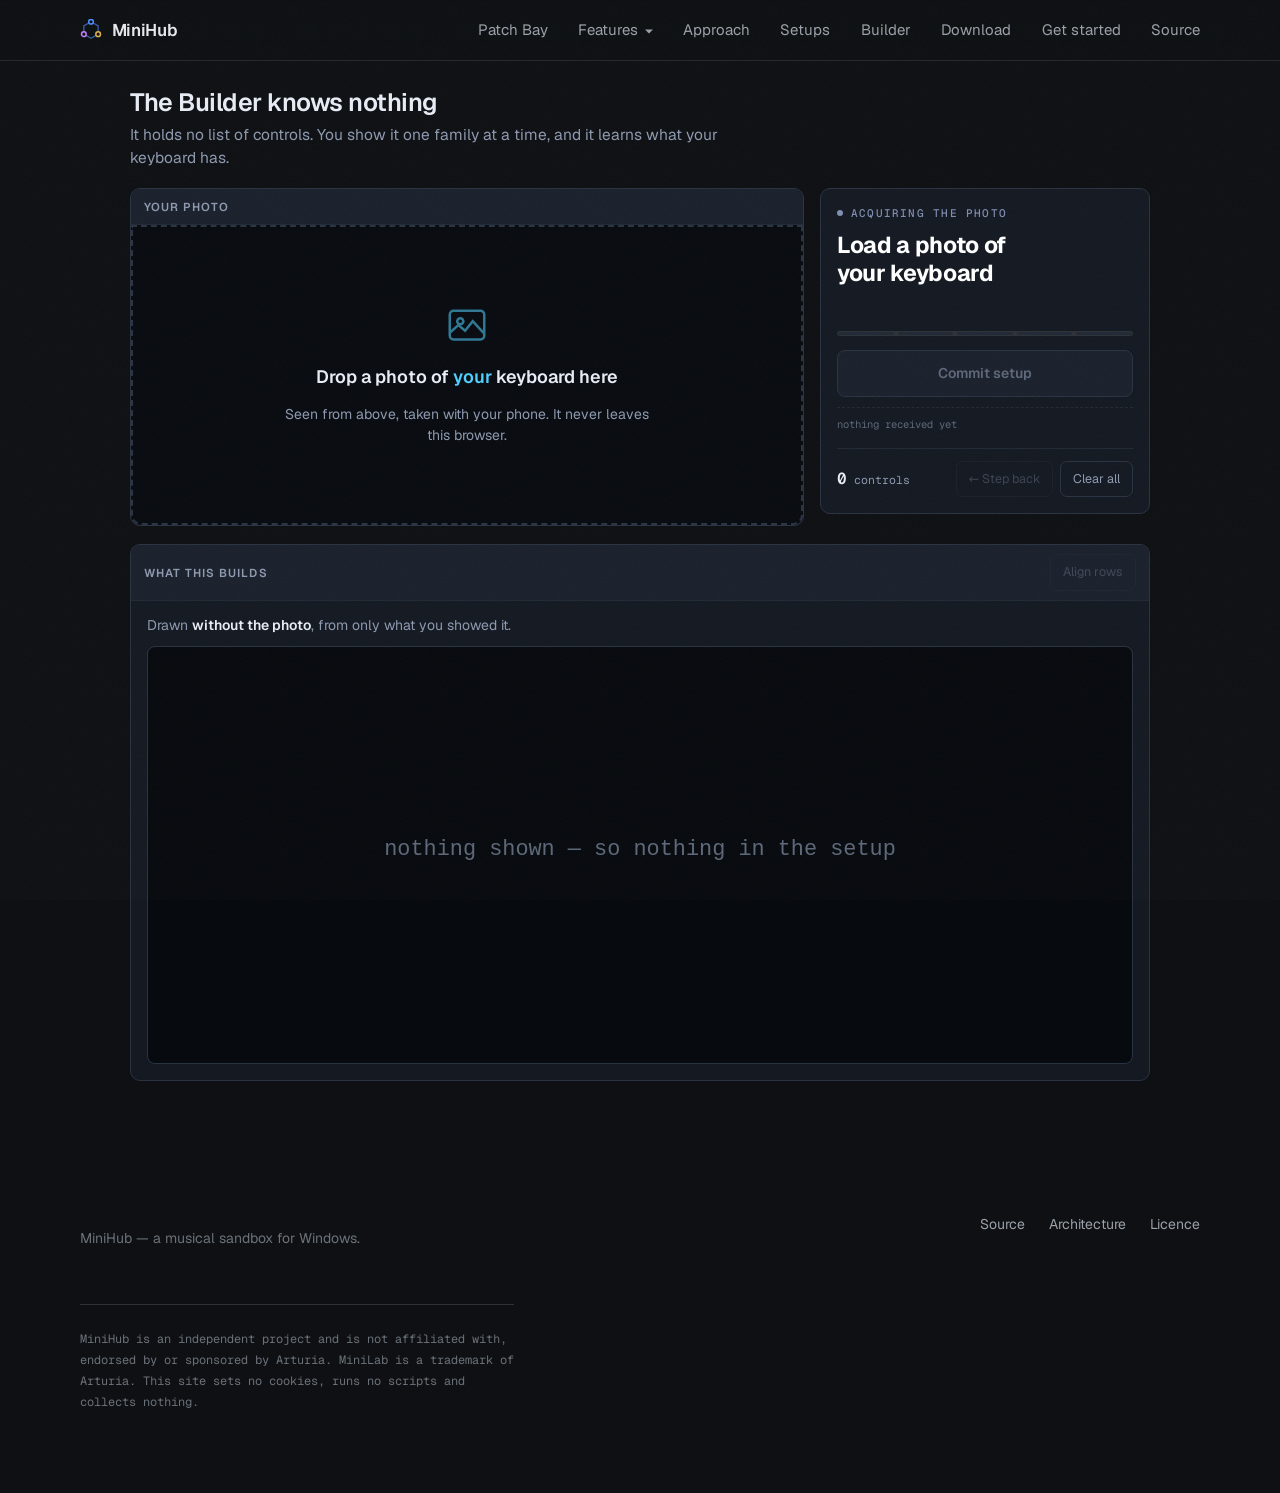
==== builder/index.html @ 76ac4561 "Features opens a menu of the parts it names The nav said Features and led to the grid, from which th" ====
<!DOCTYPE html>
<html lang="en">
<head>
<meta charset="utf-8">
<meta name="viewport" content="width=device-width, initial-scale=1">
<title>MiniHub — Controller Builder</title>
<meta name="description" content="Map your MIDI controller in the browser: show it one family of controls at a time, place them on a photo of your own keyboard, and download the profile MiniHub reads.">
<meta http-equiv="Content-Security-Policy" content="default-src 'self'; img-src 'self' data: blob:; font-src 'self'; style-src 'self'; script-src 'self'; base-uri 'none'; form-action 'none'; frame-ancestors 'none'">
<meta name="color-scheme" content="dark">
<meta name="theme-color" content="#0e1013">
<link rel="icon" href="/favicon.svg" type="image/svg+xml">
<link rel="preload" href="/fonts/geist-latin.woff2" as="font" type="font/woff2" crossorigin>
<link rel="preload" href="/fonts/geist-mono-latin.woff2" as="font" type="font/woff2" crossorigin>
<link rel="stylesheet" href="/styles/site.css">
</head>
<body>

<header class="topbar">
  <div class="wrap">
    <a class="brand" href="/">
      <svg width="22" height="22" viewBox="0 0 32 32" aria-hidden="true">
        <path d="M16 4 26.4 10 26.4 22 16 28 5.6 22 5.6 10Z" fill="none" stroke="#3a5a9f" stroke-width="2" stroke-linejoin="round"/>
        <circle cx="16" cy="4" r="3.4" fill="#0e1013" stroke="#4f8cff" stroke-width="2.2"/>
        <circle cx="26.4" cy="22" r="3.4" fill="#0e1013" stroke="#e0b04c" stroke-width="2.2"/>
        <circle cx="5.6" cy="22" r="3.4" fill="#0e1013" stroke="#c77dff" stroke-width="2.2"/>
      </svg>
      MiniHub
    </a>
    <nav class="nav">
      <a href="/#patch-bay">Patch Bay</a>
      <span class="nav-drop optional">
        <a href="/#features" class="nav-drop-label">Features</a>
        <span class="nav-drop-menu">
          <a href="/#patch-bay">Patch Bay</a>
          <a href="/#learning">Control learning</a>
          <a href="/#arpeggiator">Arpeggiator</a>
          <a href="/#sequencer">Sequencer</a>
          <a href="/#one-ring">One Ring</a>
        </span>
      </span>
      <a href="/#approach" class="optional">Approach</a>
      <a href="/setups/">Setups</a>
      <a href="/builder/">Builder</a>
      <a href="/#download">Download</a>
      <a href="/#getting-started">Get started</a>
      <a href="https://github.com/DavidfromMonaco/minihub">Source</a>
    </nav>
  </div>
</header>

<main>

<div class="builder">
  <div>
    <h1>The Builder knows nothing</h1>
    <p class="lede">It holds no list of controls. You show it one family at a time, and it learns what your keyboard has.</p>
  </div>

  <div class="cols">
    <div class="card">
      <div class="card-h">
        <h2>Your photo</h2>
        <button id="change" hidden>Change photo</button>
      </div>
      <input type="file" id="pick" accept="image/*">
      <div class="drop" id="drop">
        <svg width="46" height="46" viewBox="0 0 24 24" fill="none" stroke="#4fd1ff" stroke-width="1.3">
          <rect x="3" y="4" width="18" height="15" rx="2"/><circle cx="8.5" cy="9.5" r="1.6"/>
          <path d="M3 15.5l4.5-4 3.5 3 4-5 6 6.5"/>
        </svg>
        <b>Drop a photo of <em>your</em> keyboard here</b>
        <span>Seen from above, taken with your phone. It never leaves this browser.</span>
      </div>
      <div class="scene" id="scene" hidden>
        <img id="photo" alt="Your controller, seen from above">
        <svg class="ov" id="ov" preserveAspectRatio="none"></svg>
      </div>
    </div>

    <div class="card panel">
      <p class="why" id="why">acquiring the photo</p>
      <div class="say" id="say">Load a photo of your keyboard</div>
      <div class="heard" id="heard">&nbsp;</div>
      <div class="steps" id="steps"></div>
      <div class="next" id="next" hidden>
        <button class="go" id="go"></button>
        <button class="mute" id="mute" title="A control that transmits nothing — Oct+, a local function">+ silent</button>
      </div>
      <div class="who" id="who">
        <div class="device" id="device"></div>
        <button id="edit" class="edit">Edit device details</button>
        <div class="fix" id="fix" hidden>
          <label for="vendor">manufacturer</label>
          <input id="vendor" placeholder="Arturia" autocomplete="off">
          <label for="model">model</label>
          <input id="model" placeholder="MiniLab 3" autocomplete="off">
        </div>
        <label for="author">your nickname <span id="authorWhy">— so people can find your other setups</span></label>
        <input id="author" placeholder="anything you like" autocomplete="off">
      </div>
      <button class="commit" id="commit" disabled>Commit setup</button>
      <div class="raw" id="raw">nothing received yet</div>
      <div class="foot">
        <span class="cnt"><b id="n">0</b> controls</span>
        <span class="acts">
          <button id="back" disabled>← Step back</button>
          <button id="reset">Clear all</button>
        </span>
      </div>
    </div>
  </div>

  <div class="card panel">
    <div class="card-h flush">
      <h2>What this builds</h2>
      <button id="align" aria-pressed="false" disabled>Align rows</button>
    </div>
    <p class="note">Drawn <b>without the photo</b>, from only what you showed it.
      <span id="alignNote"></span></p>
    <svg id="bp" viewBox="0 0 520 220"></svg>
  </div>
</div>

</main>

<footer class="site-footer">
  <div class="wrap">
    <div class="footer-grid">
      <p>MiniHub — a musical sandbox for Windows.</p>
      <ul class="footer-links">
        <li><a href="https://github.com/DavidfromMonaco/minihub">Source</a></li>
        <li><a href="https://github.com/DavidfromMonaco/minihub/blob/master/ARCHITECTURE.md">Architecture</a></li>
        <li><a href="https://github.com/DavidfromMonaco/minihub/blob/master/LICENSE">Licence</a></li>
      </ul>
    </div>
    <p class="disclaimer">
      MiniHub is an independent project and is not affiliated with, endorsed by or
      sponsored by Arturia. MiniLab is a trademark of Arturia. This site sets no
      cookies, runs no scripts and collects nothing.
    </p>
  </div>
</footer>

<script src="/builder/builder.js"></script>
</body>
</html>
---- styles/site.css ----
/* ==========================================================================
   MiniHub — site public
   Feuille unique, ecrite a la main. Aucune etape de build, aucune dependance,
   aucune ressource distante : la CSP du site est `default-src 'self'`, donc
   tout ce que la page charge vit dans ce depot.

   La palette n'est pas inventee ici. Elle est reprise de
   src/renderer/styles/base.css dans le depot de l'application, pour que le
   site et le logiciel soient la meme chose vue de deux endroits.
   ========================================================================== */

/* --- Polices auto-hebergees. Variables, un seul fichier par sous-ensemble. - */

@font-face {
  font-family: "Geist";
  font-style: normal;
  font-weight: 100 900;
  font-display: swap;
  src: url("../fonts/geist-latin-ext.woff2") format("woff2");
  unicode-range: U+0100-02BA, U+02BD-02C5, U+02C7-02CC, U+02CE-02D7,
    U+02DD-02FF, U+0304, U+0308, U+0329, U+1D00-1DBF, U+1E00-1E9F,
    U+1EF2-1EFF, U+2020, U+20A0-20AB, U+20AD-20C0, U+2113, U+2C60-2C7F,
    U+A720-A7FF;
}
@font-face {
  font-family: "Geist";
  font-style: normal;
  font-weight: 100 900;
  font-display: swap;
  src: url("../fonts/geist-latin.woff2") format("woff2");
  unicode-range: U+0000-00FF, U+0131, U+0152-0153, U+02BB-02BC, U+02C6,
    U+02DA, U+02DC, U+0304, U+0308, U+0329, U+2000-206F, U+20AC, U+2122,
    U+2191, U+2193, U+2212, U+2215, U+FEFF, U+FFFD;
}
@font-face {
  font-family: "Geist Mono";
  font-style: normal;
  font-weight: 100 900;
  font-display: swap;
  src: url("../fonts/geist-mono-latin-ext.woff2") format("woff2");
  unicode-range: U+0100-02BA, U+02BD-02C5, U+02C7-02CC, U+02CE-02D7,
    U+02DD-02FF, U+0304, U+0308, U+0329, U+1D00-1DBF, U+1E00-1E9F,
    U+1EF2-1EFF, U+2020, U+20A0-20AB, U+20AD-20C0, U+2113, U+2C60-2C7F,
    U+A720-A7FF;
}
@font-face {
  font-family: "Geist Mono";
  font-style: normal;
  font-weight: 100 900;
  font-display: swap;
  src: url("../fonts/geist-mono-latin.woff2") format("woff2");
  unicode-range: U+0000-00FF, U+0131, U+0152-0153, U+02BB-02BC, U+02C6,
    U+02DA, U+02DC, U+0304, U+0308, U+0329, U+2000-206F, U+20AC, U+2122,
    U+2191, U+2193, U+2212, U+2215, U+FEFF, U+FFFD;
}

/* --- Jetons ------------------------------------------------------------- */

:root {
  /* Surfaces. --ground est propre au site : un cran sous le fond de l'app,
     pour que les captures s'y posent en relief au lieu de s'y fondre. */
  --ground: #0e1013;
  --app: #191b1e;
  --raised: #1f2226;
  --panel: #23262b;
  --border: #2e3238;
  --border-strong: #3a3f46;

  --text: #e6e8eb;
  --dim: #9aa1a9;
  --faint: #6b727a;

  /* Les trois types de port. Ce ne sont pas des couleurs decoratives :
     ce sont les trois types de cable du Patch Bay. */
  --midi: #4f8cff;
  --audio: #e0b04c;
  --control: #c77dff;
  --accent: var(--midi);

  --sans: "Geist", "Segoe UI", system-ui, -apple-system, sans-serif;
  --mono: "Geist Mono", ui-monospace, "Cascadia Mono", Consolas, monospace;

  /* Le reglage du fond de heros. A 0.40 l'image etait sure partout, mais on
     ne voyait plus rien : le fond devenait un degrade noir, et l'image que
     l'auteur a choisie ne servait a rien.
     Le voile de .hero::after est donc devenu directionnel — opaque a gauche
     ou vit le texte, transparent a droite ou l'image respire. Cela permet de
     remonter la luminosite sans perdre le contraste : sous le texte, le pixel
     le plus clair (120/255 a 0.55) retombe a ~49/255 une fois voile, ce qui
     tient le seuil AA de 4,5:1 pour le paragraphe. */
  --hero-brightness: 0.55;
  --hero-saturate: 0.95;

  --measure: 62ch;
  --gutter: clamp(1.25rem, 4vw, 3rem);
  --radius: 14px;
}

*, *::before, *::after { box-sizing: border-box; }

html { scroll-behavior: smooth; }
@media (prefers-reduced-motion: reduce) {
  html { scroll-behavior: auto; }
  *, *::before, *::after {
    animation-duration: 0.01ms !important;
    transition-duration: 0.01ms !important;
  }
}

body {
  margin: 0;
  background: var(--ground);
  color: var(--text);
  font-family: var(--sans);
  font-size: 16px;
  line-height: 1.65;
  -webkit-font-smoothing: antialiased;
  text-rendering: optimizeLegibility;
}

/* Grain. Sans lui, les longs degrades sombres montrent des bandes sur les
   dalles OLED et les ecrans 8 bits. Genere en ligne : aucun fichier. */
body::after {
  content: "";
  position: fixed;
  inset: 0;
  z-index: 90;
  pointer-events: none;
  opacity: 0.035;
  background-image: url("data:image/svg+xml,%3Csvg xmlns='http://www.w3.org/2000/svg' width='160' height='160'%3E%3Cfilter id='n'%3E%3CfeTurbulence type='fractalNoise' baseFrequency='0.8' numOctaves='3' stitchTiles='stitch'/%3E%3C/filter%3E%3Crect width='160' height='160' filter='url(%23n)'/%3E%3C/svg%3E");
}

.wrap {
  width: 100%;
  max-width: 76rem;
  margin-inline: auto;
  padding-inline: var(--gutter);
}

:where(a):focus-visible,
:where(button):focus-visible {
  outline: 2px solid var(--accent);
  outline-offset: 3px;
  border-radius: 4px;
}

/* --- Elements partages -------------------------------------------------- */

.eyebrow {
  margin: 0;
  font-family: var(--mono);
  font-size: 0.72rem;
  font-weight: 500;
  letter-spacing: 0.18em;
  text-transform: uppercase;
  color: var(--faint);
}

h1, h2, h3 {
  font-weight: 600;
  letter-spacing: -0.024em;
  text-wrap: balance;
  margin: 0;
}

.lede {
  margin: 0;
  max-width: var(--measure);
  color: var(--dim);
  font-size: clamp(1rem, 1.4vw, 1.125rem);
}

/* La pastille de port : un anneau, pas un disque — comme les ports du
   Patch Bay, ou la forme porte le type autant que la couleur. */
.port {
  display: inline-block;
  inline-size: 10px;
  block-size: 10px;
  flex: none;
  border-radius: 50%;
  border: 2px solid currentColor;
  box-shadow: 0 0 8px -1px currentColor;
}
.is-midi { color: var(--midi); }
.is-audio { color: var(--audio); }
.is-control { color: var(--control); }

/* --- Barre de navigation ------------------------------------------------ */

.topbar {
  position: sticky;
  top: 0;
  z-index: 50;
  background: color-mix(in srgb, var(--ground) 88%, transparent);
  backdrop-filter: blur(12px);
  border-block-end: 1px solid color-mix(in srgb, var(--border) 70%, transparent);
}
.topbar .wrap {
  display: flex;
  align-items: center;
  justify-content: space-between;
  gap: 1.5rem;
  min-block-size: 3.75rem;
}
.brand {
  display: inline-flex;
  align-items: center;
  gap: 0.6rem;
  font-weight: 600;
  font-size: 1.0625rem;
  letter-spacing: -0.02em;
  color: var(--text);
  text-decoration: none;
}
.brand svg { display: block; }
.nav {
  display: flex;
  align-items: center;
  gap: clamp(1rem, 2.5vw, 1.9rem);
  font-size: 0.9375rem;
}
.nav a {
  color: var(--dim);
  text-decoration: none;
  transition: color 0.15s ease;
}
.nav a:hover { color: var(--text); }

/* Le menu des parties, sous Features. La page interdit le script
   (`script-src 'none'`), donc il s'ouvre au survol et au clavier
   (`:focus-within`), jamais par un gestionnaire. Le lien reste un lien : un
   clic mene toujours a la vue d'ensemble. */
.nav-drop {
  position: relative;
  display: inline-flex;
  align-items: center;
}
.nav-drop-label::after {
  content: "";
  display: inline-block;
  margin-inline-start: 0.42rem;
  border: 0.26rem solid transparent;
  border-block-start-color: currentColor;
  translate: 0 0.15rem;
}
.nav-drop-menu {
  position: absolute;
  inset-block-start: calc(100% + 0.6rem);
  inset-inline-start: 50%;
  display: grid;
  gap: 0.1rem;
  min-inline-size: 11rem;
  padding: 0.45rem;
  background: var(--ground);
  border: 1px solid var(--border);
  border-radius: var(--radius);
  box-shadow: 0 1.2rem 2.4rem rgb(0 0 0 / 0.5);
  opacity: 0;
  visibility: hidden;
  translate: -50% -0.35rem;
  transition: opacity 0.14s ease, translate 0.14s ease, visibility 0s linear 0.14s;
}
/* La bande transparente entre le lien et le panneau : sans elle, descendre la
   souris traverse un vide et le menu se referme sous le doigt. */
.nav-drop-menu::before {
  content: "";
  position: absolute;
  inset-block-end: 100%;
  inset-inline: 0;
  block-size: 0.7rem;
}
.nav-drop:hover .nav-drop-menu,
.nav-drop:focus-within .nav-drop-menu {
  opacity: 1;
  visibility: visible;
  translate: -50% 0;
  transition-delay: 0s;
}
.nav-drop-menu a {
  padding: 0.4rem 0.6rem;
  border-radius: calc(var(--radius) - 0.2rem);
  white-space: nowrap;
}
.nav-drop-menu a:hover,
.nav-drop-menu a:focus-visible {
  color: var(--text);
  background: color-mix(in srgb, var(--text) 9%, transparent);
}
@media (prefers-reduced-motion: reduce) {
  .nav-drop-menu { transition: none; }
}
@media (max-width: 640px) {
  .nav .optional { display: none; }
}

/* --- Heros -------------------------------------------------------------- */

.hero {
  position: relative;
  isolation: isolate;
  overflow: hidden;
  padding-block: clamp(4.5rem, 13vw, 9.5rem) clamp(4rem, 11vw, 8rem);
  border-block-end: 1px solid var(--border);
}
.hero::before {
  content: "";
  position: absolute;
  inset: 0;
  z-index: -2;
  background-image: url("../img/hero.jpg");
  background-image: image-set(
    url("../img/hero.avif") type("image/avif"),
    url("../img/hero.jpg") type("image/jpeg")
  );
  background-size: cover;
  background-position: center 40%;
  filter: brightness(var(--hero-brightness)) saturate(var(--hero-saturate));
}
.hero::after {
  content: "";
  position: absolute;
  inset: 0;
  z-index: -1;
  background:
    linear-gradient(to right,
      color-mix(in srgb, var(--ground) 93%, transparent) 0%,
      color-mix(in srgb, var(--ground) 85%, transparent) 50%,
      color-mix(in srgb, var(--ground) 60%, transparent) 68%,
      color-mix(in srgb, var(--ground) 12%, transparent) 88%,
      transparent 100%),
    linear-gradient(to bottom,
      color-mix(in srgb, var(--ground) 55%, transparent) 0%,
      transparent 26%,
      color-mix(in srgb, var(--ground) 78%, transparent) 88%,
      var(--ground) 100%);
}
.hero .wrap {
  display: grid;
  gap: 1.5rem;
  justify-items: start;
}
/* 13ch, pas 15 : « Your signal. » fait 12 caracteres, donc chaque phrase
   prend sa ligne et les trois beats de l'accroche s'empilent. A 15ch la
   coupure tombait apres « Your », qui restait orpheline en fin de ligne.
   L'unite ch suit la taille de police, donc l'empilement tient a toutes les
   largeurs d'ecran. */
.hero h1 {
  font-size: clamp(2.4rem, 6.2vw, 4.6rem);
  line-height: 1.04;
  max-width: 13ch;
  text-wrap: pretty;
}

/* Les trois mots portent les trois types de cable, dans l'ordre ou le signal
   les traverse : ce que tu joues arrive en MIDI, ce que tu entends ressort en
   audio, et la facon dont tu le plies passe par les liens control. La couleur
   n'est pas decorative — elle dit la meme chose que la legende du Patch Bay
   plus bas dans la page.
   Le halo reprend celui des pastilles de port (box-shadow 0 0 8px), assez
   faible pour ne pas baver sur un titre de 4,6rem. */
/* Chaque temps de l'accroche est insecable. Sans ca, 13ch laissait la coupure
   tomber apres « Your », qui restait orpheline en fin de ligne — la pire des
   trois mises en page possibles pour une phrase a trois temps. */
.hero h1 .beat { white-space: nowrap; }

.hero h1 .w-midi,
.hero h1 .w-audio,
.hero h1 .w-control {
  text-shadow: 0 0 38px color-mix(in srgb, currentColor 30%, transparent);
}
.hero h1 .w-midi { color: var(--midi); }
.hero h1 .w-audio { color: var(--audio); }
.hero h1 .w-control { color: var(--control); }
.hero .lede {
  font-size: clamp(1.0625rem, 1.6vw, 1.25rem);
  max-width: 52ch;
}
.hero .lede em {
  font-style: normal;
  color: var(--text);
}

.actions {
  display: flex;
  flex-wrap: wrap;
  align-items: center;
  gap: 1rem 1.5rem;
  margin-block-start: 0.5rem;
}
.btn {
  display: inline-block;
  padding: 0.7rem 1.3rem;
  border-radius: 9px;
  background: var(--accent);
  color: #08121f;
  font-weight: 600;
  font-size: 0.9375rem;
  letter-spacing: -0.005em;
  text-decoration: none;
  transition: filter 0.15s ease;
}
.btn:hover { filter: brightness(1.12); }
.btn-quiet {
  color: var(--dim);
  font-size: 0.9375rem;
  text-decoration: none;
  border-block-end: 1px solid var(--border-strong);
  padding-block-end: 2px;
  transition: color 0.15s ease, border-color 0.15s ease;
}
.btn-quiet:hover { color: var(--text); border-block-end-color: var(--accent); }

.status-pill {
  display: inline-flex;
  align-items: center;
  gap: 0.55rem;
  margin-block-start: 0.75rem;
  padding: 0.35rem 0.85rem 0.35rem 0.7rem;
  border: 1px solid var(--border-strong);
  border-radius: 999px;
  background: color-mix(in srgb, var(--app) 75%, transparent);
  font-family: var(--mono);
  font-size: 0.72rem;
  letter-spacing: 0.08em;
  text-transform: uppercase;
  color: var(--dim);
}

/* --- Sections ----------------------------------------------------------- */

.section {
  padding-block: clamp(3.5rem, 9vw, 6.5rem);
  border-block-end: 1px solid var(--border);
}
.section-head {
  display: grid;
  gap: 0.9rem;
  max-width: var(--measure);
  margin-block-end: clamp(2rem, 4vw, 3rem);
}
.section-head h2 {
  font-size: clamp(1.65rem, 3.4vw, 2.5rem);
  line-height: 1.1;
}

/* --- Cadre de capture --------------------------------------------------- */

/* Une capture d'ecran n'est pas une illustration : c'est un ecran. Le cadre
   le dit, et l'aplat au fond de l'app (#191b1e) evite le halo blanc. */
.screen {
  border: 1px solid var(--border);
  border-radius: var(--radius);
  background: var(--app);
  padding: clamp(0.5rem, 1.5vw, 1rem);
  box-shadow: inset 0 1px 0 rgb(255 255 255 / 0.045),
    0 30px 60px -45px rgb(0 0 0 / 0.9);
  overflow-x: auto;
}
.screen img {
  display: block;
  inline-size: 100%;
  min-inline-size: 34rem;
  block-size: auto;
  border-radius: calc(var(--radius) - 6px);
}
.caption {
  margin: 0.9rem 0 0;
  font-family: var(--mono);
  font-size: 0.75rem;
  letter-spacing: 0.05em;
  color: var(--faint);
}

.legend {
  display: flex;
  flex-wrap: wrap;
  gap: 0.6rem 1.75rem;
  margin: 1.5rem 0 0;
  padding: 0;
  list-style: none;
  font-family: var(--mono);
  font-size: 0.75rem;
  letter-spacing: 0.1em;
  text-transform: uppercase;
  color: var(--dim);
}
.legend li { display: inline-flex; align-items: center; gap: 0.55rem; }

/* --- Grille de fonctions ------------------------------------------------ */

.features {
  display: grid;
  grid-template-columns: repeat(auto-fit, minmax(min(100%, 19rem), 1fr));
  gap: 1px;
  background: var(--border);
  border: 1px solid var(--border);
  border-radius: var(--radius);
  overflow: hidden;
}
.feature {
  display: grid;
  align-content: start;
  gap: 0.7rem;
  padding: clamp(1.4rem, 3vw, 2rem);
  background: var(--ground);
}
/* Sept fiches dans une grille de trois : la septieme tient la rangee entiere.
   Sans cela deux cellules restent vides, et une cellule vide laisse voir le
   fond de la grille -- qui est la couleur des filets, donc un rectangle gris.
   Une fiche large a la place, qui prend a partir de 60rem le rythme de la liste
   des refus : l'intitule a gauche, la phrase a droite. */
.feature-full {
  grid-column: 1 / -1;
}
@media (min-width: 60rem) {
  .feature-full {
    grid-template-columns: minmax(0, 15rem) minmax(0, 1fr);
    column-gap: clamp(1.5rem, 4vw, 3rem);
  }
  .feature-full .feature-tag { grid-column: 1; grid-row: 1; }
  .feature-full h3 { grid-column: 1; grid-row: 2; }
  .feature-full p { grid-column: 2; grid-row: 1 / span 2; align-self: center; }
}
.feature-tag {
  display: inline-flex;
  align-items: center;
  gap: 0.5rem;
  font-family: var(--mono);
  font-size: 0.68rem;
  letter-spacing: 0.16em;
  text-transform: uppercase;
  color: var(--faint);
}
.feature h3 {
  font-size: 1.125rem;
  letter-spacing: -0.015em;
}
.feature p {
  margin: 0;
  color: var(--dim);
  font-size: 0.9375rem;
}

/* --- Le parti pris : une liste de refus --------------------------------- */

.refusals {
  display: grid;
  gap: 0;
  margin: 0;
  padding: 0;
  border-block-start: 1px solid var(--border);
}
.refusals > div {
  display: grid;
  grid-template-columns: minmax(0, 15rem) minmax(0, 1fr);
  gap: 0.4rem clamp(1.5rem, 4vw, 3rem);
  padding-block: clamp(1.1rem, 2.4vw, 1.6rem);
  border-block-end: 1px solid var(--border);
}
.refusals dt {
  font-weight: 600;
  font-size: 1.0625rem;
  letter-spacing: -0.015em;
}
.refusals dd {
  margin: 0;
  color: var(--dim);
  max-width: 54ch;
}
.refusals code {
  font-family: var(--mono);
  font-size: 0.875em;
  color: var(--text);
}
@media (max-width: 720px) {
  .refusals > div { grid-template-columns: minmax(0, 1fr); }
}

/* --- Releve d'etat ------------------------------------------------------ */

.state {
  display: grid;
  grid-template-columns: repeat(auto-fit, minmax(min(100%, 13rem), 1fr));
  gap: 1px;
  margin-block-start: clamp(2rem, 4vw, 3rem);
  background: var(--border);
  border: 1px solid var(--border);
  border-radius: var(--radius);
  overflow: hidden;
}
.state div {
  display: grid;
  gap: 0.3rem;
  padding: 1.25rem clamp(1.1rem, 2.5vw, 1.6rem);
  background: var(--app);
}
.state dt {
  font-family: var(--mono);
  font-size: 0.68rem;
  letter-spacing: 0.16em;
  text-transform: uppercase;
  color: var(--faint);
}
.state dd {
  margin: 0;
  font-family: var(--mono);
  font-size: 1.35rem;
  font-weight: 500;
  font-variant-numeric: tabular-nums;
  color: var(--text);
}
.state dd small {
  display: block;
  font-size: 0.72rem;
  font-weight: 400;
  letter-spacing: 0.04em;
  color: var(--dim);
}

/* --- Pied de page ------------------------------------------------------- */

.site-footer {
  padding-block: clamp(3rem, 7vw, 4.5rem) clamp(3.5rem, 8vw, 5rem);
  color: var(--faint);
  font-size: 0.875rem;
}
.footer-grid {
  display: flex;
  flex-wrap: wrap;
  justify-content: space-between;
  gap: 2rem;
}
.footer-links {
  display: flex;
  flex-wrap: wrap;
  gap: 0.5rem 1.5rem;
  margin: 0;
  padding: 0;
  list-style: none;
}
.footer-links a { color: var(--dim); text-decoration: none; }
.footer-links a:hover { color: var(--text); }
.disclaimer {
  margin: 2.5rem 0 0;
  padding-block-start: 1.5rem;
  border-block-start: 1px solid var(--border);
  max-width: var(--measure);
  font-family: var(--mono);
  font-size: 0.75rem;
  line-height: 1.75;
}

/* --- La page des setups ------------------------------------------------- */

/* Vocabulaire de la coquille, pas de facade : ces cartes sont des documents,
   et le seul dessin qu'elles portent vient du fichier qu'elles decrivent. */

.recognise {
  margin-block-start: 2rem;
  padding: clamp(1.25rem, 3vw, 2rem);
  border: 1px solid var(--border);
  border-radius: var(--radius);
  background: var(--app);
}
.recognise-state {
  margin: 0;
  max-width: var(--measure);
  color: var(--dim);
  font-size: 1.0625rem;
}
.recognise-state strong { color: var(--text); font-weight: 600; }
.recognise-state code {
  font-family: var(--mono);
  font-size: 0.875em;
  color: var(--text);
}
.recognise-state a { color: var(--accent); }
.recognise-actions { margin: 1.25rem 0 0; }
.recognise .caption { margin-block-start: 0.9rem; }

.setups {
  display: grid;
  grid-template-columns: repeat(auto-fit, minmax(min(26rem, 100%), 1fr));
  gap: clamp(1rem, 2vw, 1.5rem);
  align-items: start;
}

.setup {
  display: flex;
  flex-direction: column;
  gap: 1rem;
  padding: clamp(1rem, 2.2vw, 1.5rem);
  border: 1px solid var(--border);
  border-radius: var(--radius);
  background: var(--raised);
}
/* Reconnu : l'accent est le meme bleu que le cable MIDI, parce que c'est le
   port MIDI qui vient de repondre. */
.setup.is-match {
  border-color: var(--midi);
  box-shadow: 0 0 0 1px var(--midi) inset;
}
.setup-head {
  display: flex;
  justify-content: space-between;
  align-items: start;
  gap: 1rem;
}
.setup-head h3 {
  margin: 0;
  font-size: 1.25rem;
  letter-spacing: -0.01em;
}
.setup-id {
  margin: 0.35rem 0 0;
  font-size: 0.8125rem;
  color: var(--faint);
}
.setup-id code {
  font-family: var(--mono);
  color: var(--dim);
}
.setup-id strong { color: var(--text); font-weight: 500; }
.setup-match {
  flex: none;
  margin: 0;
  padding: 0.3rem 0.7rem;
  border: 1px solid var(--midi);
  border-radius: 999px;
  font-family: var(--mono);
  font-size: 0.6875rem;
  letter-spacing: 0.05em;
  text-transform: uppercase;
  color: var(--midi);
}

/* Le schema est le fichier, dessine. Il tient dans la carte a n'importe quelle
   largeur : ses coordonnees sont celles du materiel, pas des pixels d'ecran. */
.blueprint {
  display: block;
  inline-size: 100%;
  block-size: auto;
  padding: clamp(0.5rem, 1.5vw, 0.9rem);
  border: 1px solid var(--border);
  border-radius: calc(var(--radius) - 6px);
  background: #0a0c10;
}

.setup-facts {
  display: grid;
  grid-template-columns: repeat(3, 1fr);
  gap: 0.75rem;
  margin: 0;
}
.setup-facts dt {
  font-family: var(--mono);
  font-size: 0.6875rem;
  letter-spacing: 0.08em;
  text-transform: uppercase;
  color: var(--faint);
}
.setup-facts dd {
  margin: 0.3rem 0 0;
  font-size: 1.375rem;
  font-weight: 600;
  line-height: 1.2;
  color: var(--text);
}
.setup-facts dd small {
  display: block;
  margin-block-start: 0.3rem;
  font-size: 0.75rem;
  font-weight: 400;
  line-height: 1.45;
  color: var(--faint);
}

.setup-ports-label {
  margin: 0;
  font-family: var(--mono);
  font-size: 0.6875rem;
  letter-spacing: 0.08em;
  text-transform: uppercase;
  color: var(--faint);
}
.setup-ports {
  margin: -0.5rem 0 0;
  padding: 0;
  list-style: none;
  display: flex;
  flex-direction: column;
  gap: 0.35rem;
  font-size: 0.8125rem;
}
.setup-ports code {
  font-family: var(--mono);
  color: var(--text);
}
.setup-ports .role {
  color: var(--faint);
  font-size: 0.75rem;
}
.setup-actions { margin: 0.25rem 0 0; }

@media (max-width: 480px) {
  .setup-facts { grid-template-columns: 1fr; }
  .setup-head { flex-direction: column; }
}

/* --- Le Builder --------------------------------------------------------- */

/* Contenu, pas superpose. `.builder` redefinit son propre jeu de jetons et
   n'emprunte rien a la coquille au-dessus : c'est la meme regle que
   base.css / omni-pearl.css dans l'application (DECISIONS D-012), appliquee
   ici dans la feuille unique qu'impose la regle 4 de check.mjs.

   Ses couleurs ne sont pas decoratives non plus : --knob, --pad, --fader et
   --wheel sont les familles du parcours, comme --midi, --audio et --control
   sont les trois types de cable. Deux vocabulaires, deux surfaces.

   Seules les polices sont reprises : le site s'interdit toute ressource
   distante, donc Geist remplace IBM Plex, qui venait de Google Fonts. */

.builder {
  --ground: #0b0e13;
  --panel: #141922;
  --panel-2: #1b212c;
  --edge: #2a3342;
  --edge-soft: #212936;
  --ink: #e7ecf5;
  --dim: #8e9ab0;
  --faint: #5d6879;
  --say: #ffffff;
  --why: #7f8db0;
  --knob: #4fd1ff;
  --pad: #ff5fb0;
  --fader: #ffc861;
  --wheel: #7ee787;
  --button: #a9b4c6;
  --ok: #7ee787;

  max-width: 1060px;
  margin-inline: auto;
  padding: 26px 20px 60px;
  display: flex;
  flex-direction: column;
  gap: 18px;
  color: var(--ink);
  font-size: 15px;
  line-height: 1.5;
}
.builder h1 { margin: 0; font-size: 25px; font-weight: 600; letter-spacing: -0.02em; line-height: 1.2; }
.builder .lede { margin: 6px 0 0; color: var(--dim); font-size: 15.5px; max-width: 60ch; }

.builder .cols { display: grid; grid-template-columns: 1fr 330px; gap: 16px; align-items: start; }
@media (max-width: 900px) { .builder .cols { grid-template-columns: 1fr; } }
.builder .card { background: var(--panel); border: 1px solid var(--edge); border-radius: 10px; }
.builder .card-h {
  display: flex; justify-content: space-between; align-items: center; gap: 10px; padding: 9px 13px;
  border-bottom: 1px solid var(--edge-soft); background: var(--panel-2); border-radius: 10px 10px 0 0;
}
.builder .card-h h2 {
  margin: 0; font-size: 11.5px; font-weight: 600; text-transform: uppercase;
  letter-spacing: 0.09em; color: var(--dim); line-height: 1.5;
}
/* L'entete du bloc « What this builds » remonte sur le padding de sa carte. */
.builder .card-h.flush { margin: -16px -16px 0; }

/* Empty on arrival, and it has to look empty: a sample device would be taken for
   the user's own and would quietly ruin every position they place. */
.builder .drop {
  display: flex; flex-direction: column; align-items: center; justify-content: center; gap: 14px;
  min-height: 300px; padding: 34px 26px; text-align: center; cursor: pointer;
  border: 2px dashed var(--edge); border-radius: 0 0 10px 10px; background: #080b10;
  transition: border-color 0.15s, background 0.15s;
}
.builder .drop:hover, .builder .drop.over { border-color: var(--knob); background: #0c1219; }
.builder .drop svg { opacity: 0.55; }
.builder .drop b { font-size: 18px; font-weight: 600; color: var(--ink); }
.builder .drop span { color: var(--dim); font-size: 14px; max-width: 42ch; }
.builder .drop em { font-style: normal; color: var(--knob); }
.builder .scene {
  position: relative; line-height: 0; background: #06080b; cursor: not-allowed;
  border-radius: 0 0 10px 10px; overflow: hidden;
}
.builder .scene.armed { cursor: crosshair; }
.builder .scene img { display: block; width: 100%; height: auto; border-radius: 0; }
.builder .scene svg.ov { position: absolute; inset: 0; width: 100%; height: 100%; pointer-events: none; }
.builder .scene.grab { cursor: grab; }
.builder .scene.grabbing { cursor: grabbing; }

/* Where you are, quietly. What to do, loudly. */
.builder .panel { padding: 16px; display: flex; flex-direction: column; gap: 0; }
.builder .why {
  font-family: var(--mono); font-size: 11px; font-weight: 500; letter-spacing: 0.11em;
  text-transform: uppercase; color: var(--why); margin: 0 0 10px; display: flex; align-items: center; gap: 8px;
}
.builder .why::before { content: ""; flex: none; width: 6px; height: 6px; border-radius: 99px; background: currentColor; }
.builder .say {
  font-size: 23px; font-weight: 700; line-height: 1.22; color: var(--say);
  letter-spacing: -0.015em; text-wrap: balance;
}
.builder .say em { font-style: normal; color: var(--knob); }
.builder .heard { margin-top: 11px; font-family: var(--mono); font-size: 12.5px; color: var(--dim); min-height: 1.4em; }
.builder .heard b { color: var(--ink); font-weight: 500; }
.builder .heard.warn { color: var(--fader); }

.builder .steps { display: flex; gap: 4px; margin-top: 14px; cursor: pointer; }
.builder .steps i { flex: 1; height: 3px; border-radius: 2px; background: var(--edge-soft); transition: height 0.12s; }
.builder .steps i.done { background: var(--faint); }
.builder .steps i.now { background: currentColor; height: 5px; }
.builder .steps:hover i { height: 5px; }

.builder .kb {
  margin-top: 12px; font-family: var(--mono); font-size: 11.5px; color: var(--wheel);
  border: 1px solid rgb(126 231 135 / 0.28); background: rgb(126 231 135 / 0.07);
  border-radius: 7px; padding: 7px 10px;
}
.builder .next { margin-top: 14px; display: flex; gap: 8px; }
.builder button {
  font: inherit; font-size: 12.5px; padding: 8px 12px; border-radius: 7px; cursor: pointer;
  border: 1px solid var(--edge); background: transparent; color: var(--dim);
}
.builder button:hover:not(:disabled) { border-color: var(--faint); color: var(--ink); }
.builder button:disabled { opacity: 0.32; cursor: not-allowed; }
.builder button:focus-visible { outline: 2px solid var(--knob); outline-offset: 2px; }
.builder button.go { flex: 1; font-size: 13.5px; font-weight: 600; color: #04222e; }
.builder button.mute { flex: none; }
.builder .foot {
  margin-top: 14px; padding-top: 12px; border-top: 1px solid var(--edge-soft);
  display: flex; justify-content: space-between; align-items: center; gap: 9px; flex-wrap: wrap;
}
.builder .cnt { font-family: var(--mono); font-size: 11.5px; color: var(--dim); }
.builder .cnt b { color: var(--ink); font-weight: 600; font-size: 16px; }
.builder .acts { display: flex; gap: 7px; }
.builder #align[aria-pressed="true"] { border-color: var(--knob); color: var(--knob); background: rgb(79 209 255 / 0.09); }
.builder #alignNote { color: var(--faint); }
.builder #bp {
  width: 100%; height: auto; background: #070a0e; border: 1px solid var(--edge);
  border-radius: 8px; margin-top: 10px;
}

.builder .device {
  font-family: var(--mono); font-size: 11.5px; line-height: 1.75;
  border: 1px solid var(--edge); border-radius: 8px; padding: 9px 11px; background: #070a0e; color: var(--faint);
}
.builder .device b { color: var(--ink); font-weight: 500; }
.builder .device u { text-decoration: none; color: var(--ok); }
.builder .device i { font-style: normal; color: var(--fader); }
/* Posee par le script dans une chaine HTML : un attribut style y serait
   refuse par la CSP « style-src 'self' », sans message et sans recours. */
.builder .faint { color: var(--faint); }
.builder .edit { align-self: flex-start; font-size: 11.5px; padding: 5px 9px; }
.builder .fix { display: flex; flex-direction: column; gap: 6px; }
.builder .fix label, .builder .who label {
  font-family: var(--mono); font-size: 10.5px; text-transform: uppercase;
  letter-spacing: 0.09em; color: var(--faint);
}
.builder .fix input, .builder .who input {
  font: inherit; font-size: 13.5px; background: #070a0e; color: var(--ink);
  border: 1px solid var(--edge); border-radius: 7px; padding: 8px 10px; width: 100%;
}
.builder .fix input:focus, .builder .who input:focus { outline: none; border-color: var(--knob); }
.builder .who { margin-top: 14px; display: none; flex-direction: column; gap: 7px; }
.builder .who.on { display: flex; }
.builder .who label span { text-transform: none; letter-spacing: 0; color: var(--faint); font-size: 10px; }
.builder .who label span.got { color: var(--ok); }

.builder .raw {
  margin-top: 10px; font-family: var(--mono); font-size: 10.5px; color: var(--faint);
  border-top: 1px dashed var(--edge-soft); padding-top: 8px; line-height: 1.7; min-height: 2.4em;
}
.builder .raw b { color: var(--dim); font-weight: 500; }
.builder .raw u { text-decoration: none; color: var(--knob); }
.builder .commit {
  margin-top: 14px; width: 100%; font-size: 14px; font-weight: 600; padding: 12px;
  border-radius: 8px; border: 1px solid var(--edge); background: var(--panel-2); color: var(--faint);
}
.builder .commit:enabled { background: var(--ok); border-color: var(--ok); color: #04220c; cursor: pointer; }
.builder .commit:enabled:hover { background: #96f09e; }
.builder .commit:disabled { opacity: 1; cursor: not-allowed; }
.builder .note { color: var(--dim); font-size: 14px; margin: 14px 0 0; max-width: 66ch; }
.builder .note b { color: var(--ink); font-weight: 600; }
.builder input[type="file"] { display: none; }
/* An explicit display: on .drop and .next would beat the [hidden] attribute,
   which is how the upload box stayed on screen underneath the loaded photo. */
.builder [hidden] { display: none !important; }

/* --- Les etapes de demarrage -------------------------------------------- */
/* Une liste ordonnee et pas des cartes : l'ordre EST l'information. Le numero
   est dessine par un compteur CSS plutot que par la puce native, parce que la
   puce ne peut pas etre alignee sur la premiere ligne du titre. */

.steps {
  counter-reset: step;
  display: grid;
  gap: 1px;
  margin: clamp(2rem, 4vw, 3rem) 0 0;
  padding: 0;
  list-style: none;
  background: var(--border);
  border: 1px solid var(--border);
  border-radius: var(--radius);
  overflow: hidden;
}
.steps > li {
  counter-increment: step;
  display: flex;
  align-items: flex-start;
  gap: clamp(0.9rem, 2vw, 1.3rem);
  padding: clamp(1.4rem, 3vw, 2rem);
  background: var(--ground);
}
.steps > li::before {
  content: counter(step);
  flex: none;
  inline-size: 2.1rem;
  block-size: 2.1rem;
  display: grid;
  place-items: center;
  border: 1px solid var(--border-strong);
  border-radius: 999px;
  font-family: var(--mono);
  font-size: 0.8rem;
  color: var(--accent);
}
.step-body {
  flex: 1;
  min-inline-size: 0;
  display: grid;
  gap: 0.6rem;
  align-content: start;
}
.step-body h3 {
  margin: 0;
  font-size: 1.02rem;
  line-height: 1.35;
  padding-block-start: 0.2rem;
}
.step-body p { margin: 0; color: var(--dim); max-inline-size: var(--measure); }
.step-body .step-note {
  font-family: var(--mono);
  font-size: 0.72rem;
  letter-spacing: 0.04em;
  color: var(--faint);
}
.step-body .caption { margin: 0; }

/* La capture fait 468 px de large : .screen l'etirerait a la largeur du
   panneau (min-inline-size: 34rem) et la rendrait floue. Ici elle garde sa
   taille, et ne depasse jamais son conteneur. */
.step-shot {
  margin: 0.3rem 0 0;
  inline-size: fit-content;
  max-inline-size: 100%;
  padding: 0.5rem;
  border: 1px solid var(--border);
  border-radius: var(--radius);
  background: var(--app);
  overflow-x: auto;
}
.step-shot img {
  display: block;
  /* Sa taille reelle, jamais moins : reduite a la largeur d'un telephone, une
     capture d'interface devient un rectangle gris ou plus rien ne se lit. Le
     conteneur defile a la place -- le meme arbitrage que .screen. */
  min-inline-size: 468px;
  block-size: auto;
  border-radius: calc(var(--radius) - 8px);
}
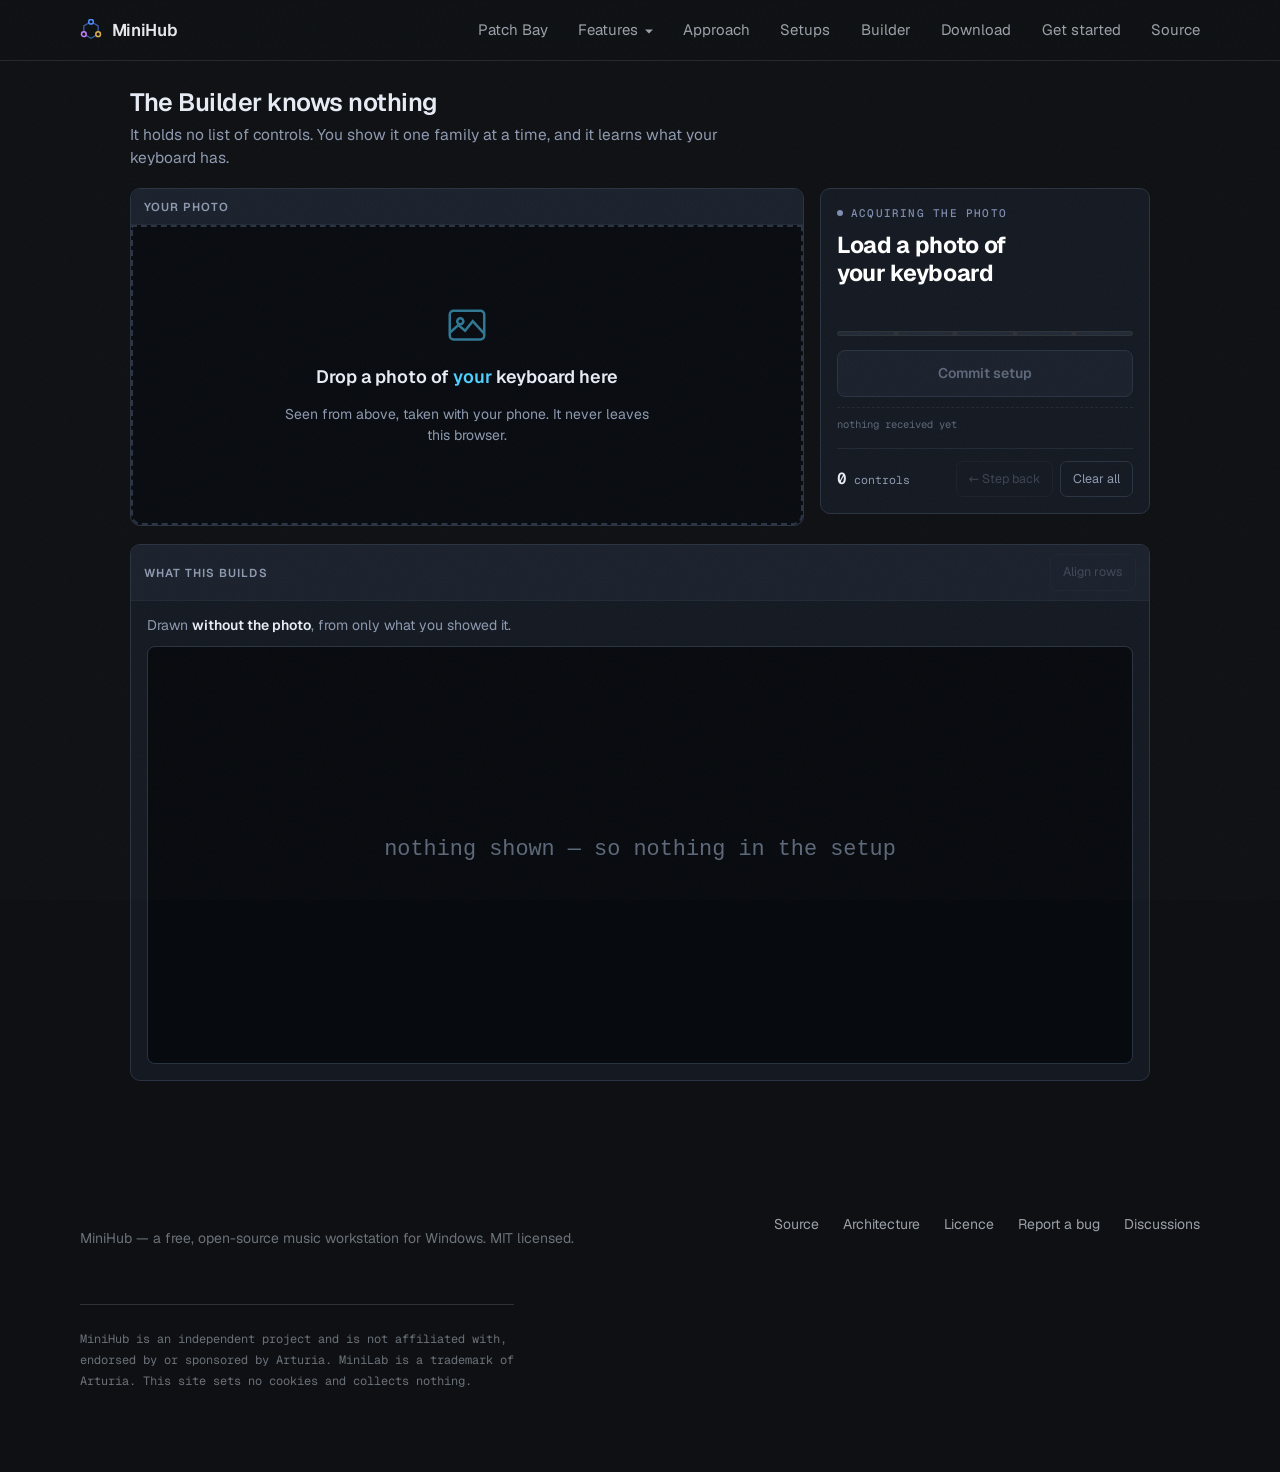
==== commit 37a97700: "The checker is green: one footer, and the Google file left alone Three findings came back on every r" ====
--- a/builder/index.html
+++ b/builder/index.html
@@ -3,8 +3,19 @@
 <head>
 <meta charset="utf-8">
 <meta name="viewport" content="width=device-width, initial-scale=1">
-<title>MiniHub — Controller Builder</title>
-<meta name="description" content="Map your MIDI controller in the browser: show it one family of controls at a time, place them on a photo of your own keyboard, and download the profile MiniHub reads.">
+<title>MiniHub — map any MIDI controller in your browser</title>
+<meta name="description" content="Map your MIDI controller in the browser: show it one family of controls at a time, place them on a photo of your own keyboard, and download the profile MiniHub — the free, open-source DAW for Windows — reads.">
+<link rel="canonical" href="https://minihub.site/builder/">
+<meta property="og:type" content="website">
+<meta property="og:site_name" content="MiniHub">
+<meta property="og:url" content="https://minihub.site/builder/">
+<meta property="og:title" content="MiniHub — map any MIDI controller in your browser">
+<meta property="og:description" content="Show your keyboard one family of controls at a time, place them on a photo of it, and download the profile MiniHub reads.">
+<meta property="og:image" content="https://minihub.site/img/routing.png">
+<meta property="og:image:width" content="1151">
+<meta property="og:image:height" content="644">
+<meta property="og:image:alt" content="Four nodes wired in the MiniHub Patch Bay: a BeatStep and a MiniLab 3, each drawn as its own faceplate, send control cables to the CTRL In of VST 1, whose Audio Out feeds Audio Output.">
+<meta name="twitter:card" content="summary_large_image">
 <meta http-equiv="Content-Security-Policy" content="default-src 'self'; img-src 'self' data: blob:; font-src 'self'; style-src 'self'; script-src 'self'; base-uri 'none'; form-action 'none'; frame-ancestors 'none'">
 <meta name="color-scheme" content="dark">
 <meta name="theme-color" content="#0e1013">
@@ -36,6 +47,7 @@
           <a href="/#arpeggiator">Arpeggiator</a>
           <a href="/#sequencer">Sequencer</a>
           <a href="/#one-ring">One Ring</a>
+          <a href="/#examples">Example patch</a>
         </span>
       </span>
       <a href="/#approach" class="optional">Approach</a>
@@ -126,17 +138,19 @@
 <footer class="site-footer">
   <div class="wrap">
     <div class="footer-grid">
-      <p>MiniHub — a musical sandbox for Windows.</p>
+      <p>MiniHub — a free, open-source music workstation for Windows. MIT licensed.</p>
       <ul class="footer-links">
         <li><a href="https://github.com/DavidfromMonaco/minihub">Source</a></li>
         <li><a href="https://github.com/DavidfromMonaco/minihub/blob/master/ARCHITECTURE.md">Architecture</a></li>
         <li><a href="https://github.com/DavidfromMonaco/minihub/blob/master/LICENSE">Licence</a></li>
+        <li><a href="https://github.com/DavidfromMonaco/minihub/issues/new/choose">Report a bug</a></li>
+        <li><a href="https://github.com/DavidfromMonaco/minihub/discussions">Discussions</a></li>
       </ul>
     </div>
     <p class="disclaimer">
       MiniHub is an independent project and is not affiliated with, endorsed by or
       sponsored by Arturia. MiniLab is a trademark of Arturia. This site sets no
-      cookies, runs no scripts and collects nothing.
+      cookies and collects nothing.
     </p>
   </div>
 </footer>
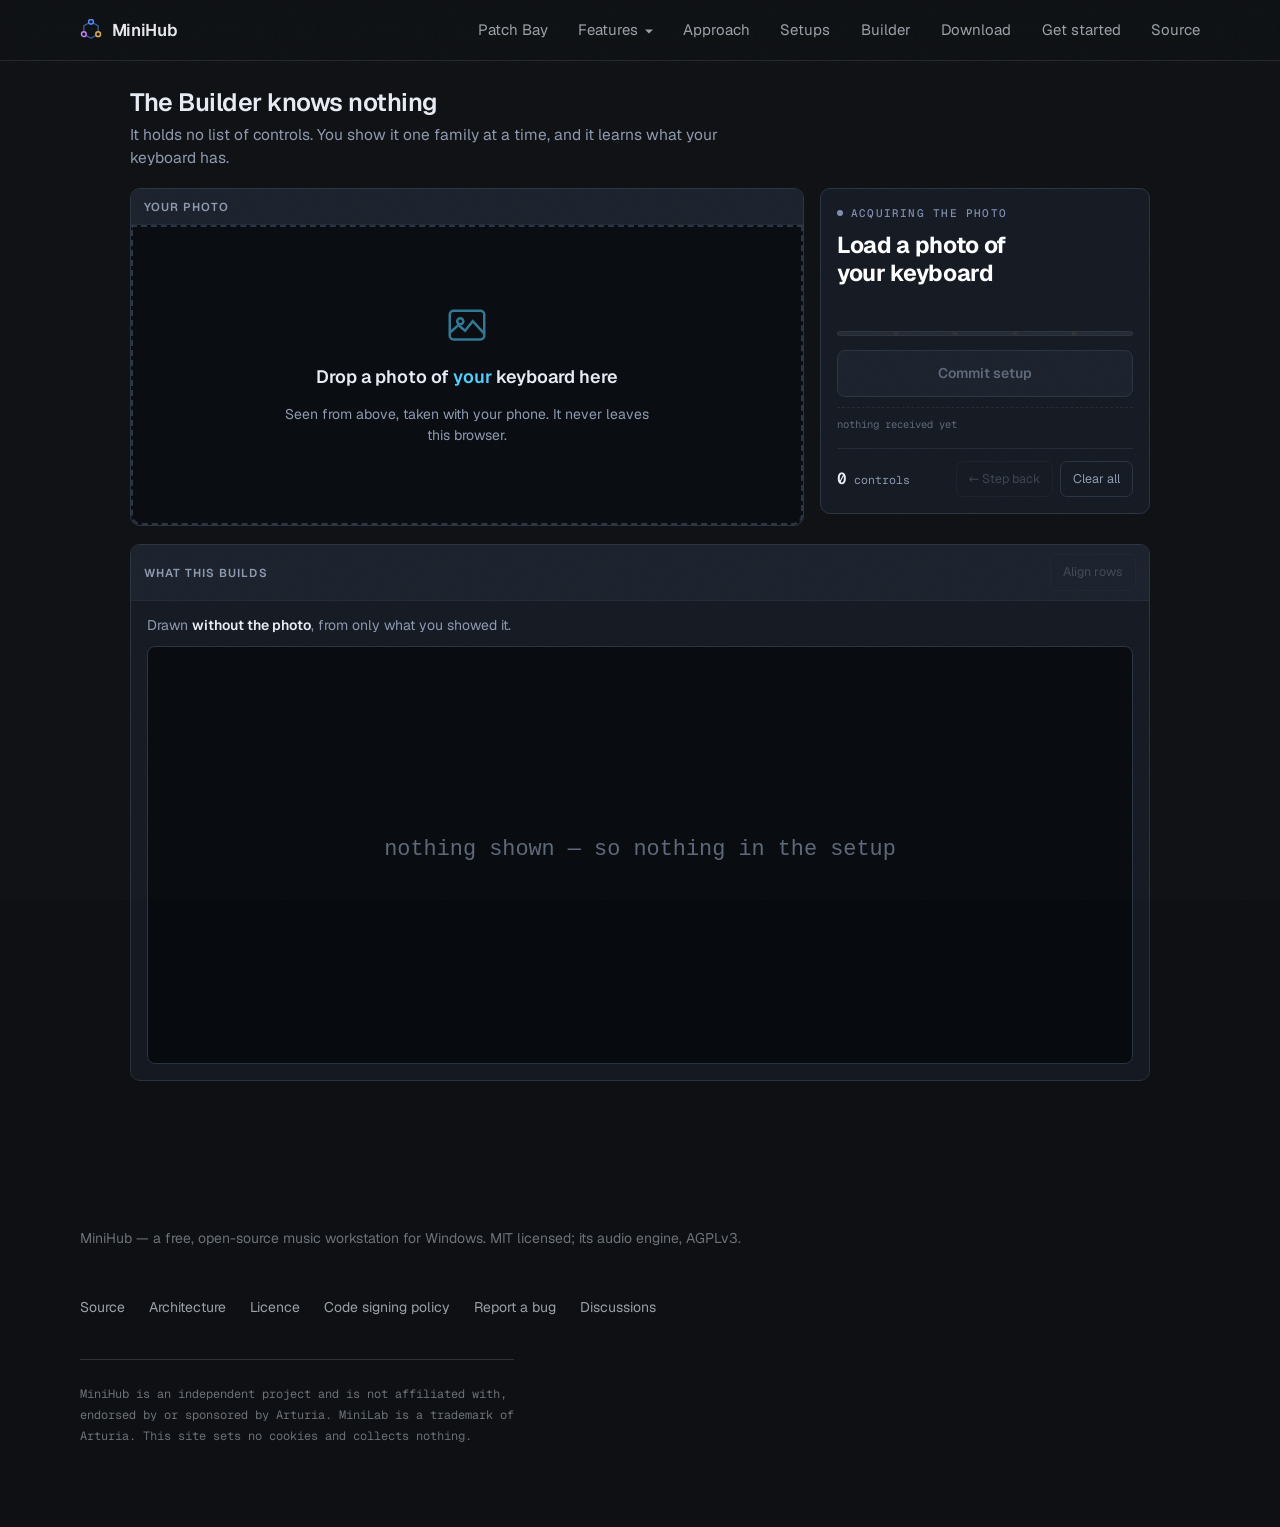
==== commit acdde4b9: "A Code signing policy page, linked from every footer and the download SignPath Foundation's wording," ====
--- a/builder/index.html
+++ b/builder/index.html
@@ -12,9 +12,9 @@
 <meta property="og:title" content="MiniHub — map any MIDI controller in your browser">
 <meta property="og:description" content="Show your keyboard one family of controls at a time, place them on a photo of it, and download the profile MiniHub reads.">
 <meta property="og:image" content="https://minihub.site/img/routing.png">
-<meta property="og:image:width" content="1151">
-<meta property="og:image:height" content="644">
-<meta property="og:image:alt" content="Four nodes wired in the MiniHub Patch Bay: a BeatStep and a MiniLab 3, each drawn as its own faceplate, send control cables to the CTRL In of VST 1, whose Audio Out feeds Audio Output.">
+<meta property="og:image:width" content="1920">
+<meta property="og:image:height" content="1080">
+<meta property="og:image:alt" content="The MiniHub Patch Bay: a MiniLab 3 and a BeatStep, each drawn as its own faceplate, send control cables to VST 1, whose audio goes on to the Mix Console.">
 <meta name="twitter:card" content="summary_large_image">
 <meta http-equiv="Content-Security-Policy" content="default-src 'self'; img-src 'self' data: blob:; font-src 'self'; style-src 'self'; script-src 'self'; base-uri 'none'; form-action 'none'; frame-ancestors 'none'">
 <meta name="color-scheme" content="dark">
@@ -138,11 +138,12 @@
 <footer class="site-footer">
   <div class="wrap">
     <div class="footer-grid">
-      <p>MiniHub — a free, open-source music workstation for Windows. MIT licensed.</p>
+      <p>MiniHub — a free, open-source music workstation for Windows. MIT licensed; its audio engine, AGPLv3.</p>
       <ul class="footer-links">
         <li><a href="https://github.com/DavidfromMonaco/minihub">Source</a></li>
         <li><a href="https://github.com/DavidfromMonaco/minihub/blob/master/ARCHITECTURE.md">Architecture</a></li>
         <li><a href="https://github.com/DavidfromMonaco/minihub/blob/master/LICENSE">Licence</a></li>
+        <li><a href="/code-signing/">Code signing policy</a></li>
         <li><a href="https://github.com/DavidfromMonaco/minihub/issues/new/choose">Report a bug</a></li>
         <li><a href="https://github.com/DavidfromMonaco/minihub/discussions">Discussions</a></li>
       </ul>
